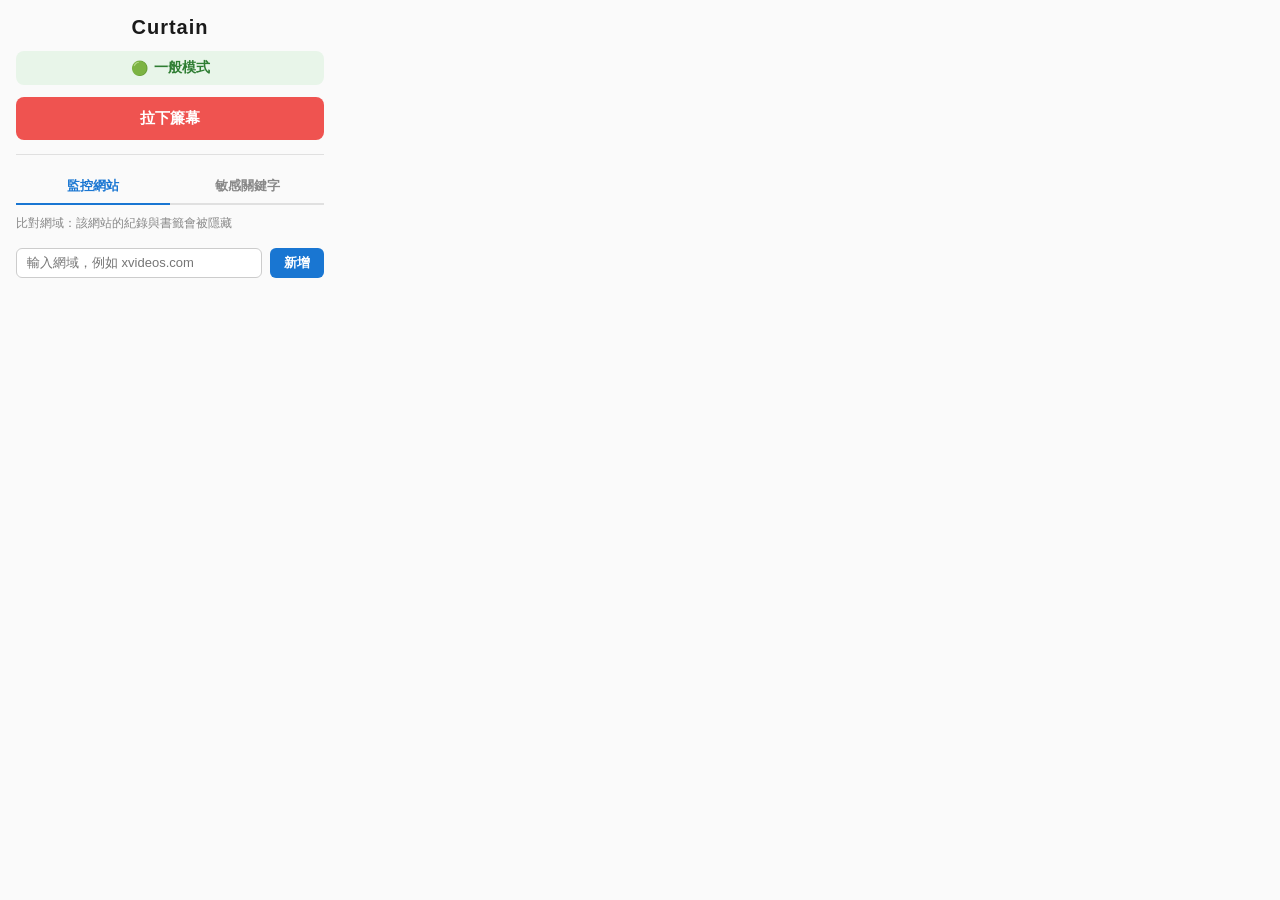
==== popup.html @ 9e9afa51 "Initial release: Curtain - Privacy Curtain Chrome Extension v1.0.0 One-click hide/restore sensitive " ====
<!DOCTYPE html>
<html lang="zh-TW">
<head>
  <meta charset="UTF-8">
  <link rel="stylesheet" href="popup.css">
</head>
<body>
  <div class="container">
    <h1 class="title">Curtain</h1>

    <!-- Status -->
    <div id="status" class="status status-safe">
      <span id="status-icon">&#x1f7e2;</span>
      <span id="status-text">一般模式</span>
    </div>

    <!-- Toggle Button -->
    <button id="toggle-btn" class="btn btn-activate">
      拉下簾幕
    </button>

    <!-- Hidden counts -->
    <div id="counts" class="counts hidden">
      <span>已隱藏：</span>
      <span id="history-count">0</span> 筆紀錄、
      <span id="bookmark-count">0</span> 個書籤
    </div>

    <!-- Tip for residual items -->
    <div id="tip" class="tip hidden">
      若網址列仍有殘留建議，可選取該項後按 <kbd>Shift</kbd>+<kbd>Delete</kbd> 手動移除
    </div>

    <hr>

    <!-- Tabs -->
    <div class="tabs">
      <button class="tab active" data-tab="sites">監控網站</button>
      <button class="tab" data-tab="keywords">敏感關鍵字</button>
    </div>

    <!-- Site List -->
    <div id="tab-sites" class="tab-content active">
      <p class="tab-desc">比對網域：該網站的紀錄與書籤會被隱藏</p>
      <ul id="site-list" class="item-list"></ul>
      <div class="add-row">
        <input id="new-site" type="text" placeholder="輸入網域，例如 xvideos.com">
        <button id="add-site-btn" class="btn btn-small">新增</button>
      </div>
    </div>

    <!-- Keyword List -->
    <div id="tab-keywords" class="tab-content">
      <p class="tab-desc">比對關鍵字：任何網站的 URL 或標題含有該詞都會被隱藏（例如 GitHub 上的相關工具）</p>
      <ul id="keyword-list" class="item-list"></ul>
      <div class="add-row">
        <input id="new-keyword" type="text" placeholder="輸入關鍵字，例如 onlyfans">
        <button id="add-keyword-btn" class="btn btn-small">新增</button>
      </div>
    </div>
  </div>

  <script src="popup.js"></script>
</body>
</html>
---- popup.css ----
* {
  margin: 0;
  padding: 0;
  box-sizing: border-box;
}

body {
  width: 340px;
  font-family: -apple-system, BlinkMacSystemFont, "Segoe UI", Roboto, sans-serif;
  font-size: 14px;
  color: #1a1a1a;
  background: #fafafa;
}

.container {
  padding: 16px;
}

.title {
  font-size: 20px;
  font-weight: 700;
  text-align: center;
  margin-bottom: 12px;
  letter-spacing: 1px;
}

/* Status */
.status {
  display: flex;
  align-items: center;
  justify-content: center;
  gap: 6px;
  padding: 8px;
  border-radius: 8px;
  font-weight: 600;
  font-size: 14px;
  margin-bottom: 12px;
}

.status-safe {
  background: #e8f5e9;
  color: #2e7d32;
}

.status-active {
  background: #fff3e0;
  color: #e65100;
}

/* Buttons */
.btn {
  display: block;
  width: 100%;
  padding: 12px;
  border: none;
  border-radius: 8px;
  font-size: 15px;
  font-weight: 600;
  cursor: pointer;
  transition: background 0.2s, transform 0.1s;
}

.btn:active {
  transform: scale(0.98);
}

.btn-activate {
  background: #ef5350;
  color: #fff;
}

.btn-activate:hover {
  background: #d32f2f;
}

.btn-restore {
  background: #43a047;
  color: #fff;
}

.btn-restore:hover {
  background: #2e7d32;
}

.btn-small {
  width: auto;
  padding: 6px 14px;
  font-size: 13px;
  background: #1976d2;
  color: #fff;
  border-radius: 6px;
  flex-shrink: 0;
}

.btn-small:hover {
  background: #1565c0;
}

.btn:disabled {
  opacity: 0.6;
  cursor: not-allowed;
}

/* Counts */
.counts {
  text-align: center;
  font-size: 13px;
  color: #666;
  margin-top: 8px;
}

.counts span:nth-child(2),
.counts span:nth-child(3) {
  font-weight: 700;
  color: #e65100;
}

.hidden {
  display: none;
}

/* Tip */
.tip {
  margin-top: 8px;
  padding: 8px 10px;
  background: #e3f2fd;
  border-radius: 6px;
  font-size: 12px;
  color: #1565c0;
  line-height: 1.5;
}

.tip kbd {
  display: inline-block;
  padding: 1px 5px;
  background: #fff;
  border: 1px solid #90caf9;
  border-radius: 3px;
  font-family: monospace;
  font-size: 11px;
}

hr {
  border: none;
  border-top: 1px solid #e0e0e0;
  margin: 14px 0;
}

/* Tabs */
.tabs {
  display: flex;
  gap: 0;
  margin-bottom: 10px;
  border-bottom: 2px solid #e0e0e0;
}

.tab {
  flex: 1;
  padding: 8px 4px;
  border: none;
  background: none;
  font-size: 13px;
  font-weight: 600;
  color: #888;
  cursor: pointer;
  border-bottom: 2px solid transparent;
  margin-bottom: -2px;
  transition: color 0.2s, border-color 0.2s;
}

.tab:hover {
  color: #444;
}

.tab.active {
  color: #1976d2;
  border-bottom-color: #1976d2;
}

/* Tab content */
.tab-content {
  display: none;
}

.tab-content.active {
  display: block;
}

.tab-desc {
  font-size: 12px;
  color: #888;
  margin-bottom: 8px;
  line-height: 1.4;
}

/* Item list (shared between sites & keywords) */
.item-list {
  list-style: none;
  max-height: 180px;
  overflow-y: auto;
}

.item-list li {
  display: flex;
  align-items: center;
  justify-content: space-between;
  padding: 5px 8px;
  border-radius: 6px;
  font-size: 13px;
  font-family: monospace;
}

.item-list li:nth-child(odd) {
  background: #f5f5f5;
}

.item-list li .remove-btn {
  background: none;
  border: none;
  color: #999;
  cursor: pointer;
  font-size: 16px;
  line-height: 1;
  padding: 0 4px;
}

.item-list li .remove-btn:hover {
  color: #d32f2f;
}

/* Add row */
.add-row {
  display: flex;
  gap: 8px;
  margin-top: 8px;
}

.add-row input {
  flex: 1;
  padding: 6px 10px;
  border: 1px solid #ccc;
  border-radius: 6px;
  font-size: 13px;
  outline: none;
}

.add-row input:focus {
  border-color: #1976d2;
}
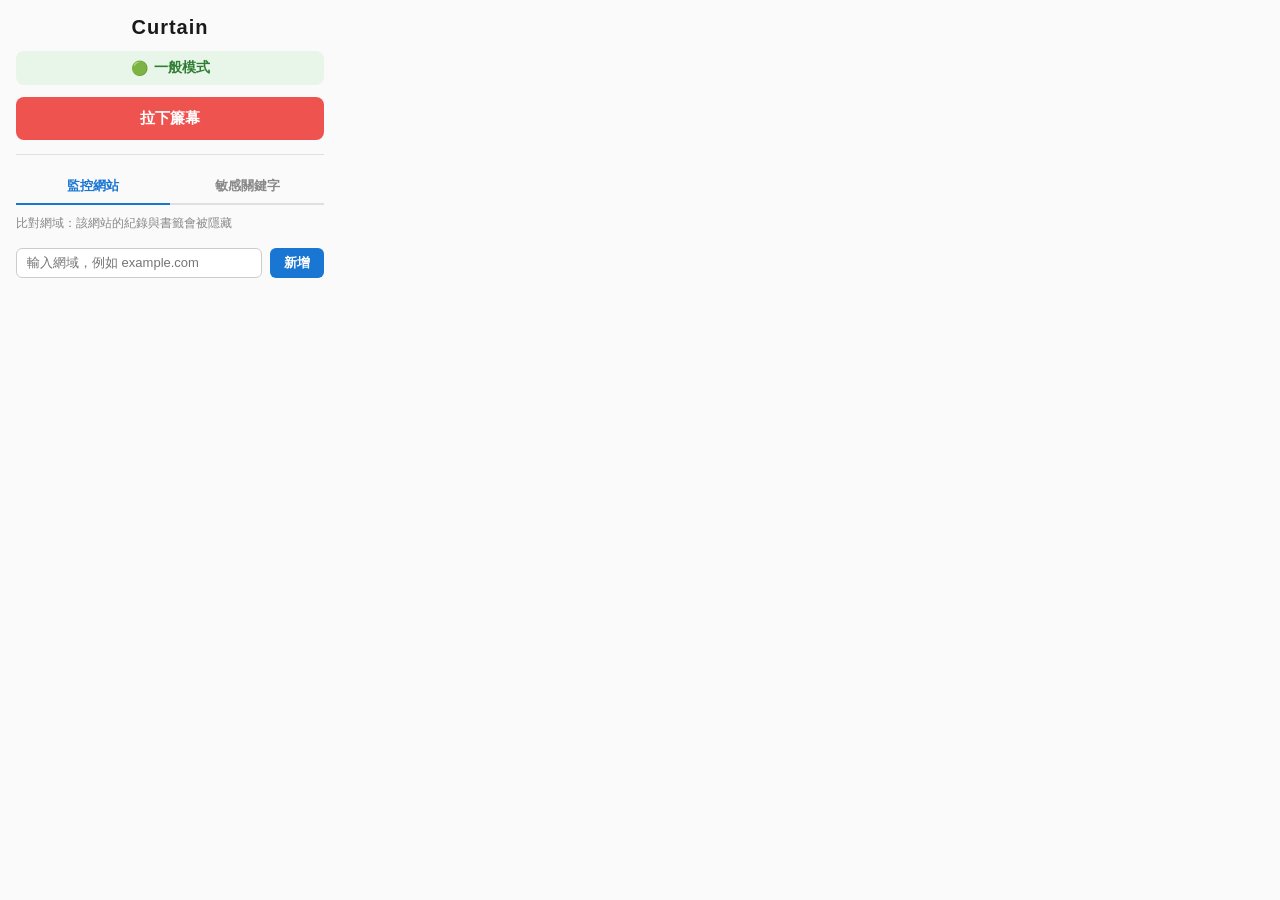
==== commit c7736e12: "Remove hardcoded adult site names to fix Chrome Web Store keyword spam rejection Replace explicit si" ====
--- a/popup.html
+++ b/popup.html
@@ -44,7 +44,7 @@
       <p class="tab-desc">比對網域：該網站的紀錄與書籤會被隱藏</p>
       <ul id="site-list" class="item-list"></ul>
       <div class="add-row">
-        <input id="new-site" type="text" placeholder="輸入網域，例如 xvideos.com">
+        <input id="new-site" type="text" placeholder="輸入網域，例如 example.com">
         <button id="add-site-btn" class="btn btn-small">新增</button>
       </div>
     </div>
@@ -54,7 +54,7 @@
       <p class="tab-desc">比對關鍵字：任何網站的 URL 或標題含有該詞都會被隱藏（例如 GitHub 上的相關工具）</p>
       <ul id="keyword-list" class="item-list"></ul>
       <div class="add-row">
-        <input id="new-keyword" type="text" placeholder="輸入關鍵字，例如 onlyfans">
+        <input id="new-keyword" type="text" placeholder="輸入關鍵字">
         <button id="add-keyword-btn" class="btn btn-small">新增</button>
       </div>
     </div>
